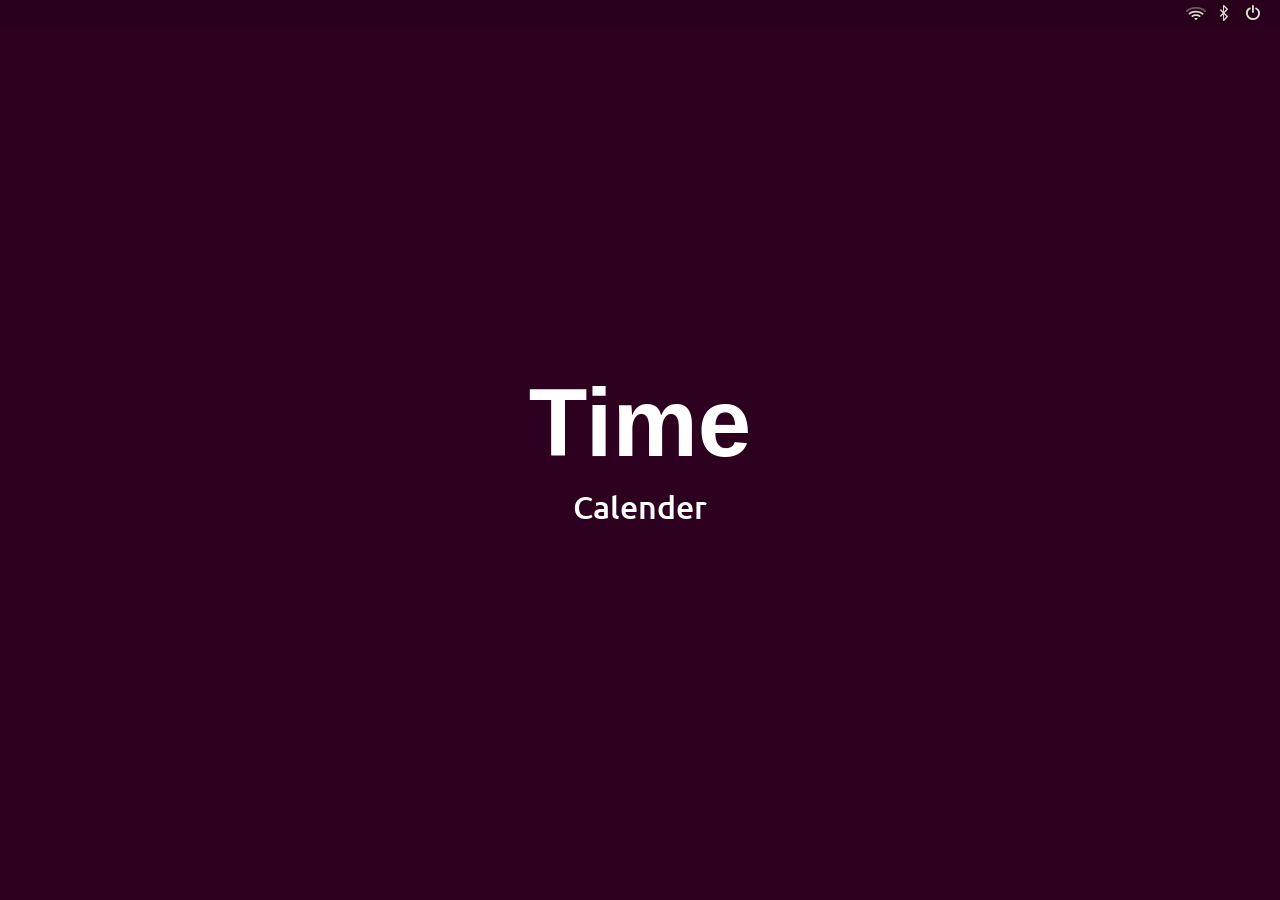
==== UbuntuLoginCredentials.html @ d14ecb32 "first commit" ====
<!DOCTYPE html>
<html>
    <head>
        <meta charset="utf-8"/>

        <!--bootstrap essentials-->
        <script src="https://code.jquery.com/jquery-3.3.1.slim.min.js" integrity="sha384-q8i/X+965DzO0rT7abK41JStQIAqVgRVzpbzo5smXKp4YfRvH+8abtTE1Pi6jizo" crossorigin="anonymous"></script>
        <script src="https://cdnjs.cloudflare.com/ajax/libs/popper.js/1.14.7/umd/popper.min.js" integrity="sha384-UO2eT0CpHqdSJQ6hJty5KVphtPhzWj9WO1clHTMGa3JDZwrnQq4sF86dIHNDz0W1" crossorigin="anonymous"></script>
        <script src="https://stackpath.bootstrapcdn.com/bootstrap/4.3.1/js/bootstrap.min.js" integrity="sha384-JjSmVgyd0p3pXB1rRibZUAYoIIy6OrQ6VrjIEaFf/nJGzIxFDsf4x0xIM+B07jRM" crossorigin="anonymous"></script>

        <!--velocity-->
        <!-- <script src="//cdn.jsdelivr.net/npm/velocity-animate@2.0/velocity.min.js"></script>
        <script src="//cdn.jsdelivr.net/npm/velocity-animate@2.0/velocity.ui.min.js"></script>
        <script src="/velocity-master/velocity.js"></script> -->


        <!--CSS style sheets-->
        <link rel="stylesheet" href="css/UbuntuLoginCredentials.css">
        <link rel="stylesheet" href="css/animate.css">
        <link rel="stylesheet" href="https://stackpath.bootstrapcdn.com/bootstrap/4.3.1/css/bootstrap.min.css" integrity="sha384-ggOyR0iXCbMQv3Xipma34MD+dH/1fQ784/j6cY/iJTQUOhcWr7x9JvoRxT2MZw1T" crossorigin="anonymous">
        
        <!--javascript scripts-->
        <!-- <script src="UbuntuLoginCredentials.js"></script> -->

        <!--jquery script-->
        <script src="https://code.jquery.com/jquery-3.4.1.js"></script>

        <!-- fonts -->
        <link href="https://fonts.googleapis.com/css?family=Ubuntu&display=swap" rel="stylesheet"> 

    </head>
    <body style="background-color: #2c001e">

        <div class="container-fluid" id="TopStatus">
            <div class="row">
                <div class="col-lg-12" >
                    <img src="css/icons/nm-signal-75.svg">
                    <img src="css/icons/bluetooth-active.svg">
                    <img src="css/icons/system-shutdown-panel.svg">
                </div>
            </div>
        </div>

        <div class="container" id="InfoCenter">
            <div class="row">
                <div class="col-lg-12">
                    <h1 id="TimeCenter"> Time </h1>
                    <h2 id="CalenderCenter">Calender</h2>
                </div>
            </div>
        </div>


        <script>

           
        </script>

    </body>
</html>
---- css/UbuntuLoginCredentials.css ----
#TopStatus{
  text-align: right;
  background: rgba(0, 0, 0, .1);
} 


#TimeCenter{
  font-size: 6em;
  font-weight: bold;
}

#CalenderCenter{
  font-family: 'Ubuntu', sans-serif;
}

#InfoCenter{
  position: absolute; 
  top:50%; 
  left: 50%; 
  -moz-transform: translateX(-50%) translateY(-50%);
  -webkit-transform: translateX(-50%) translateY(-50%);
  transform: translateX(-50%) translateY(-50%);
  text-align: center;
  color: White;
}
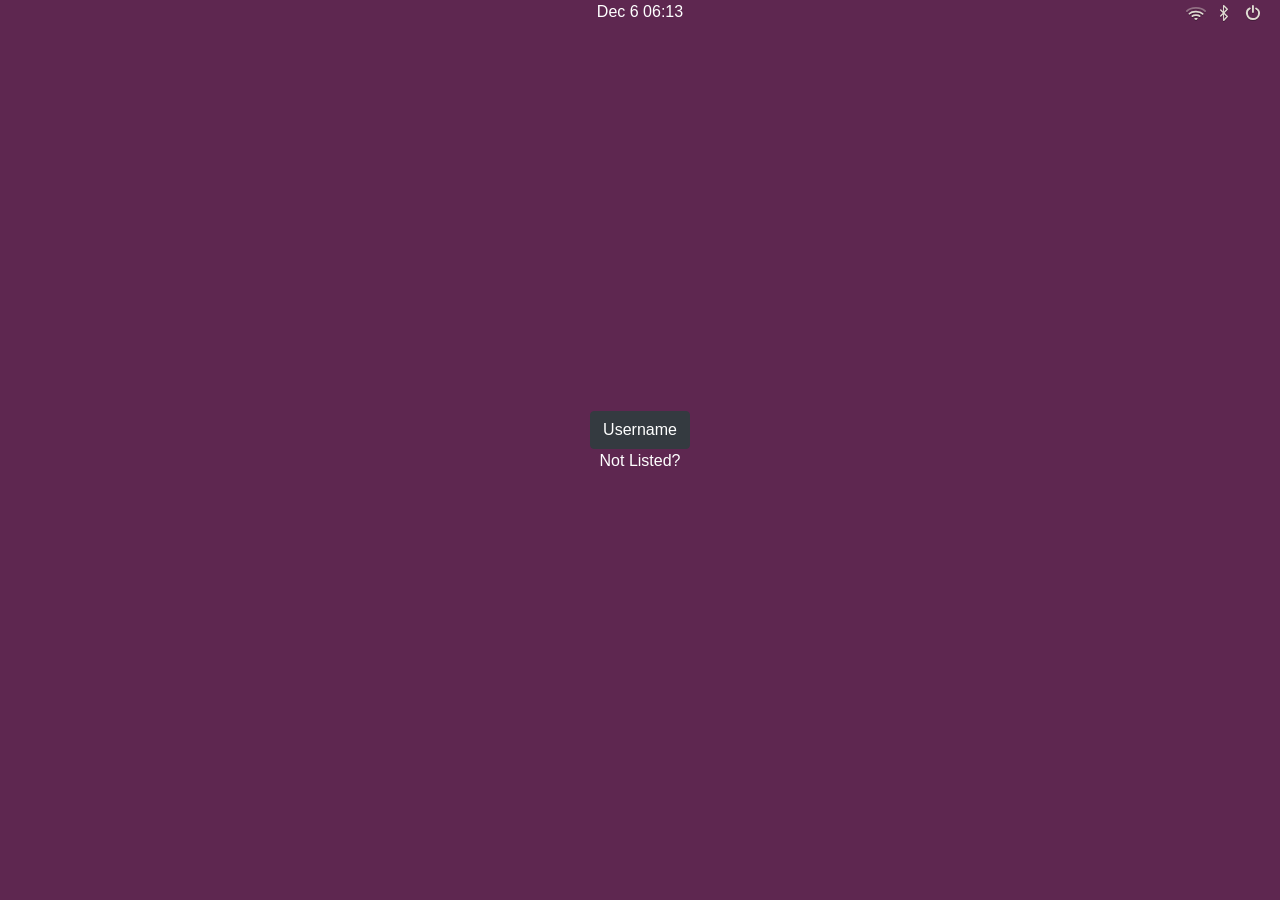
==== commit 289a02dd: "updating project" ====
--- a/UbuntuLoginCredentials.html
+++ b/UbuntuLoginCredentials.html
@@ -1,60 +1,82 @@
 <!DOCTYPE html>
 <html>
-    <head>
-        <meta charset="utf-8"/>
+  <head>
+    <meta charset="utf-8" />
 
-        <!--bootstrap essentials-->
-        <script src="https://code.jquery.com/jquery-3.3.1.slim.min.js" integrity="sha384-q8i/X+965DzO0rT7abK41JStQIAqVgRVzpbzo5smXKp4YfRvH+8abtTE1Pi6jizo" crossorigin="anonymous"></script>
-        <script src="https://cdnjs.cloudflare.com/ajax/libs/popper.js/1.14.7/umd/popper.min.js" integrity="sha384-UO2eT0CpHqdSJQ6hJty5KVphtPhzWj9WO1clHTMGa3JDZwrnQq4sF86dIHNDz0W1" crossorigin="anonymous"></script>
-        <script src="https://stackpath.bootstrapcdn.com/bootstrap/4.3.1/js/bootstrap.min.js" integrity="sha384-JjSmVgyd0p3pXB1rRibZUAYoIIy6OrQ6VrjIEaFf/nJGzIxFDsf4x0xIM+B07jRM" crossorigin="anonymous"></script>
+    <!--bootstrap essentials-->
+    <script
+      src="https://code.jquery.com/jquery-3.3.1.slim.min.js"
+      integrity="sha384-q8i/X+965DzO0rT7abK41JStQIAqVgRVzpbzo5smXKp4YfRvH+8abtTE1Pi6jizo"
+      crossorigin="anonymous"
+    ></script>
+    <script
+      src="https://cdnjs.cloudflare.com/ajax/libs/popper.js/1.14.7/umd/popper.min.js"
+      integrity="sha384-UO2eT0CpHqdSJQ6hJty5KVphtPhzWj9WO1clHTMGa3JDZwrnQq4sF86dIHNDz0W1"
+      crossorigin="anonymous"
+    ></script>
+    <script
+      src="https://stackpath.bootstrapcdn.com/bootstrap/4.3.1/js/bootstrap.min.js"
+      integrity="sha384-JjSmVgyd0p3pXB1rRibZUAYoIIy6OrQ6VrjIEaFf/nJGzIxFDsf4x0xIM+B07jRM"
+      crossorigin="anonymous"
+    ></script>
 
-        <!--velocity-->
-        <!-- <script src="//cdn.jsdelivr.net/npm/velocity-animate@2.0/velocity.min.js"></script>
+    <!--velocity-->
+    <!-- <script src="//cdn.jsdelivr.net/npm/velocity-animate@2.0/velocity.min.js"></script>
         <script src="//cdn.jsdelivr.net/npm/velocity-animate@2.0/velocity.ui.min.js"></script>
         <script src="/velocity-master/velocity.js"></script> -->
 
+    <!--CSS style sheets-->
+    <link rel="stylesheet" href="css/UbuntuLoginCredentials.css" />
+    <link rel="stylesheet" href="css/animate.css" />
+    <link
+      rel="stylesheet"
+      href="https://stackpath.bootstrapcdn.com/bootstrap/4.3.1/css/bootstrap.min.css"
+      integrity="sha384-ggOyR0iXCbMQv3Xipma34MD+dH/1fQ784/j6cY/iJTQUOhcWr7x9JvoRxT2MZw1T"
+      crossorigin="anonymous"
+    />
 
-        <!--CSS style sheets-->
-        <link rel="stylesheet" href="css/UbuntuLoginCredentials.css">
-        <link rel="stylesheet" href="css/animate.css">
-        <link rel="stylesheet" href="https://stackpath.bootstrapcdn.com/bootstrap/4.3.1/css/bootstrap.min.css" integrity="sha384-ggOyR0iXCbMQv3Xipma34MD+dH/1fQ784/j6cY/iJTQUOhcWr7x9JvoRxT2MZw1T" crossorigin="anonymous">
-        
-        <!--javascript scripts-->
-        <!-- <script src="UbuntuLoginCredentials.js"></script> -->
+    <!--javascript scripts-->
+    <script src="js/UbuntuLoginPage.js"></script>
 
-        <!--jquery script-->
-        <script src="https://code.jquery.com/jquery-3.4.1.js"></script>
+    <!--jquery script-->
+    <script src="https://code.jquery.com/jquery-3.4.1.js"></script>
 
-        <!-- fonts -->
-        <link href="https://fonts.googleapis.com/css?family=Ubuntu&display=swap" rel="stylesheet"> 
+    <!-- fonts -->
+    <link
+      href="https://fonts.googleapis.com/css?family=Ubuntu&display=swap"
+      rel="stylesheet"
+    />
+  </head>
+  <body style="background-color: rgb(94, 39, 80)">
+    <div class="container-fluid">
+      <div class="row">
+        <div class="col-lg-4"></div>
+        <div class="col-lg-4" style="text-align: center; color: white">
+          <p id="TimeCenter">Time</p>
+        </div>
+        <div class="col-lg-4" id="TopStatus">
+          <img src="css/icons/nm-signal-75.svg" />
+          <img src="css/icons/bluetooth-active.svg" />
+          <img src="css/icons/system-shutdown-panel.svg" />
+        </div>
+      </div>
+    </div>
 
-    </head>
-    <body style="background-color: #2c001e">
+    <div class="container" id="InfoCenter">
+      <div class="row">
+        <div class="col-lg-12">
+          <button type="button" class="btn btn-dark" style="color: white">
+            Username
+          </button>
+        </div>
+      </div>
+      <div class="row">
+        <div class="col-lg-12">
+          <p>Not Listed?</p>
+        </div>
+      </div>
+    </div>
 
-        <div class="container-fluid" id="TopStatus">
-            <div class="row">
-                <div class="col-lg-12" >
-                    <img src="css/icons/nm-signal-75.svg">
-                    <img src="css/icons/bluetooth-active.svg">
-                    <img src="css/icons/system-shutdown-panel.svg">
-                </div>
-            </div>
-        </div>
-
-        <div class="container" id="InfoCenter">
-            <div class="row">
-                <div class="col-lg-12">
-                    <h1 id="TimeCenter"> Time </h1>
-                    <h2 id="CalenderCenter">Calender</h2>
-                </div>
-            </div>
-        </div>
-
-
-        <script>
-
-           
-        </script>
-
-    </body>
-</html>+    <script></script>
+  </body>
+</html>
--- a/css/UbuntuLoginCredentials.css
+++ b/css/UbuntuLoginCredentials.css
@@ -1,13 +1,13 @@
 #TopStatus{
   text-align: right;
-  background: rgba(0, 0, 0, .1);
+  /* background: rgba(0, 0, 0, .1); */
 } 
 
 
-#TimeCenter{
+/* #TimeCenter{
   font-size: 6em;
   font-weight: bold;
-}
+} */
 
 #CalenderCenter{
   font-family: 'Ubuntu', sans-serif;
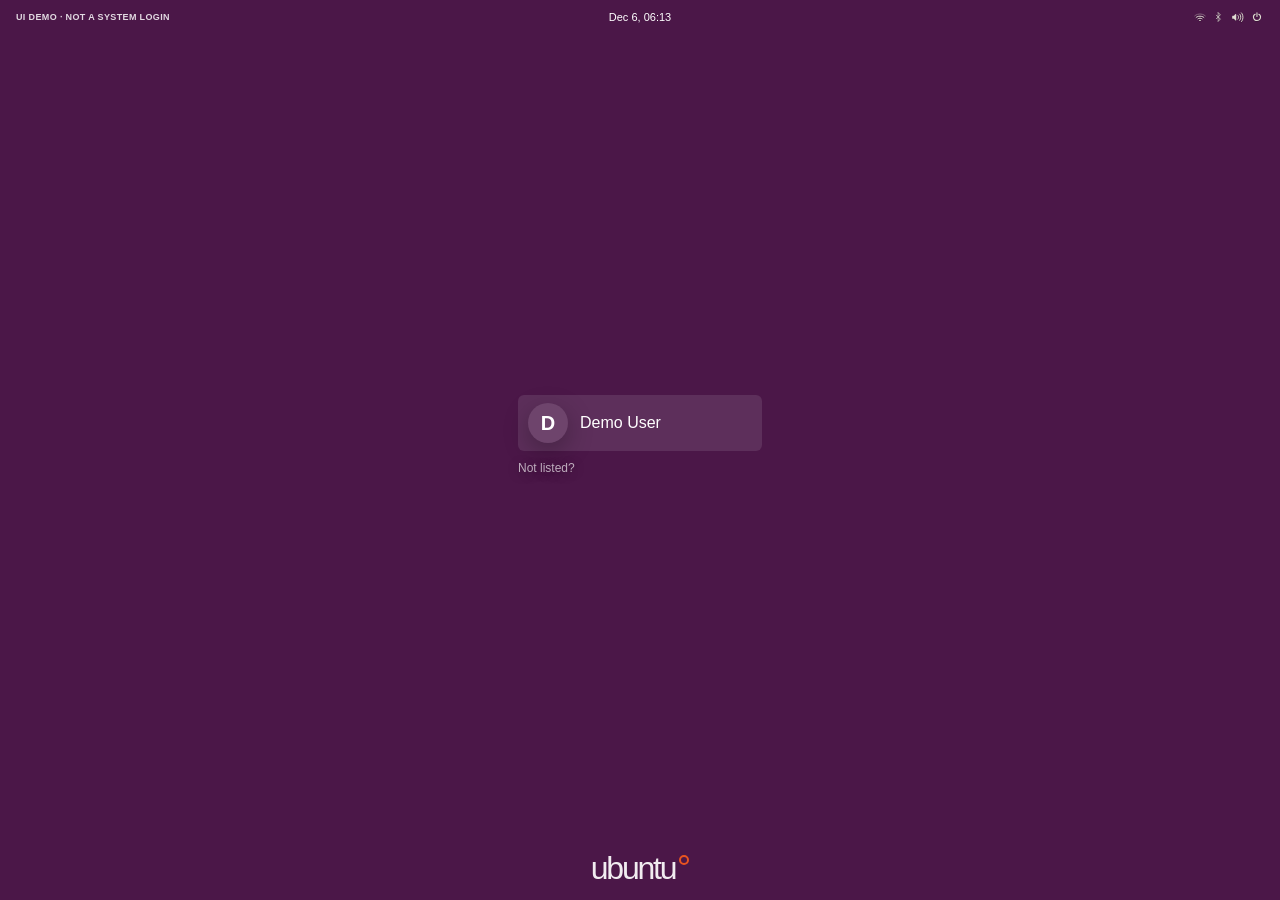
==== commit 495b7c82: "changed some things" ====
--- a/UbuntuLoginCredentials.html
+++ b/UbuntuLoginCredentials.html
@@ -1,82 +1,77 @@
 <!DOCTYPE html>
-<html>
+<html lang="en">
   <head>
     <meta charset="utf-8" />
+    <meta name="viewport" content="width=device-width, initial-scale=1" />
+    <meta
+      name="description"
+      content="A no-password Ubuntu-inspired sign-in and desktop demo."
+    />
+    <title>Ubuntu-inspired sign-in demo</title>
+    <link rel="stylesheet" href="css/UbuntuLoginPage.css" />
+    <link rel="stylesheet" href="css/UbuntuLoginCredentials.css" />
+    <script src="js/UbuntuLoginPage.js" defer></script>
+  </head>
+  <body class="profile-screen credential-screen">
+    <main class="screen">
+      <header class="top-bar">
+        <span class="demo-label">UI DEMO · NOT A SYSTEM LOGIN</span>
+        <time id="top-time" aria-label="Current time"></time>
+        <div class="status-area">
+          <div class="status-icons" role="group" aria-label="Demo system status">
+            <img src="css/icons/nm-signal-75.svg" alt="Network" />
+            <img src="css/icons/bluetooth-active.svg" alt="Bluetooth" />
+            <img src="css/icons/audio-volume-high-panel.svg" alt="Sound" />
+            <img src="css/icons/system-shutdown-panel.svg" alt="Power" />
+          </div>
+        </div>
+      </header>
 
-    <!--bootstrap essentials-->
-    <script
-      src="https://code.jquery.com/jquery-3.3.1.slim.min.js"
-      integrity="sha384-q8i/X+965DzO0rT7abK41JStQIAqVgRVzpbzo5smXKp4YfRvH+8abtTE1Pi6jizo"
-      crossorigin="anonymous"
-    ></script>
-    <script
-      src="https://cdnjs.cloudflare.com/ajax/libs/popper.js/1.14.7/umd/popper.min.js"
-      integrity="sha384-UO2eT0CpHqdSJQ6hJty5KVphtPhzWj9WO1clHTMGa3JDZwrnQq4sF86dIHNDz0W1"
-      crossorigin="anonymous"
-    ></script>
-    <script
-      src="https://stackpath.bootstrapcdn.com/bootstrap/4.3.1/js/bootstrap.min.js"
-      integrity="sha384-JjSmVgyd0p3pXB1rRibZUAYoIIy6OrQ6VrjIEaFf/nJGzIxFDsf4x0xIM+B07jRM"
-      crossorigin="anonymous"
-    ></script>
+      <section class="profile-content credential-content" id="profile-view" aria-label="Choose a demo user">
+        <button class="user-tile" id="select-demo-user" type="button" aria-expanded="false" aria-controls="password-view">
+          <span class="avatar" aria-hidden="true">D</span>
+          <span>Demo User</span>
+        </button>
+        <p class="not-listed">Not listed?</p>
+      </section>
 
-    <!--velocity-->
-    <!-- <script src="//cdn.jsdelivr.net/npm/velocity-animate@2.0/velocity.min.js"></script>
-        <script src="//cdn.jsdelivr.net/npm/velocity-animate@2.0/velocity.ui.min.js"></script>
-        <script src="/velocity-master/velocity.js"></script> -->
+      <section class="password-view" id="password-view" aria-labelledby="password-title" hidden>
+        <h1 id="password-title" tabindex="-1">Demo User</h1>
+        <div class="password-preview" aria-label="Decorative, non-interactive password field preview">
+          <span aria-hidden="true">••••••••</span>
+          <span class="preview-tag">DEMO ONLY</span>
+        </div>
+        <p class="privacy-note">
+          This display is not an input. No password is requested or collected.
+        </p>
+        <button class="primary-button" id="open-demo" type="button">
+          Open demo desktop
+        </button>
+      </section>
 
-    <!--CSS style sheets-->
-    <link rel="stylesheet" href="css/UbuntuLoginCredentials.css" />
-    <link rel="stylesheet" href="css/animate.css" />
-    <link
-      rel="stylesheet"
-      href="https://stackpath.bootstrapcdn.com/bootstrap/4.3.1/css/bootstrap.min.css"
-      integrity="sha384-ggOyR0iXCbMQv3Xipma34MD+dH/1fQ784/j6cY/iJTQUOhcWr7x9JvoRxT2MZw1T"
-      crossorigin="anonymous"
-    />
-
-    <!--javascript scripts-->
-    <script src="js/UbuntuLoginPage.js"></script>
-
-    <!--jquery script-->
-    <script src="https://code.jquery.com/jquery-3.4.1.js"></script>
-
-    <!-- fonts -->
-    <link
-      href="https://fonts.googleapis.com/css?family=Ubuntu&display=swap"
-      rel="stylesheet"
-    />
-  </head>
-  <body style="background-color: rgb(94, 39, 80)">
-    <div class="container-fluid">
-      <div class="row">
-        <div class="col-lg-4"></div>
-        <div class="col-lg-4" style="text-align: center; color: white">
-          <p id="TimeCenter">Time</p>
-        </div>
-        <div class="col-lg-4" id="TopStatus">
-          <img src="css/icons/nm-signal-75.svg" />
-          <img src="css/icons/bluetooth-active.svg" />
-          <img src="css/icons/system-shutdown-panel.svg" />
-        </div>
-      </div>
-    </div>
-
-    <div class="container" id="InfoCenter">
-      <div class="row">
-        <div class="col-lg-12">
-          <button type="button" class="btn btn-dark" style="color: white">
-            Username
+      <section
+        class="desktop-view"
+        id="desktop-view"
+        aria-labelledby="desktop-title"
+        hidden
+      >
+        <div class="desktop-card">
+          <div class="desktop-mark" aria-hidden="true">●</div>
+          <p class="eyebrow">DEMO SESSION</p>
+          <h1 id="desktop-title" tabindex="-1">You’re in the demo</h1>
+          <p>
+            This sample desktop is only a visual preview. It did not sign in to
+            a computer or use an account.
+          </p>
+          <button class="secondary-button" id="return-to-profile" type="button">
+            Back to profile
           </button>
         </div>
-      </div>
-      <div class="row">
-        <div class="col-lg-12">
-          <p>Not Listed?</p>
-        </div>
-      </div>
-    </div>
+      </section>
 
-    <script></script>
+      <footer class="bottom-bar">
+        <span class="wordmark" aria-label="Ubuntu-inspired demo">ubuntu<span class="wordmark-mark" aria-hidden="true"></span></span>
+      </footer>
+    </main>
   </body>
 </html>
--- a/css/UbuntuLoginPage.css
+++ b/css/UbuntuLoginPage.css
@@ -0,0 +1,246 @@
+@charset "UTF-8";
+
+:root {
+  color-scheme: dark;
+  font-family: Ubuntu, "Segoe UI", sans-serif;
+  font-synthesis: none;
+  text-rendering: optimizeLegibility;
+  color: #fff;
+  background: #351b34;
+}
+
+* {
+  box-sizing: border-box;
+}
+
+body {
+  min-width: 320px;
+  min-height: 100vh;
+  margin: 0;
+  background: #351b34 url("warty-final-ubuntu.png") center / cover fixed;
+}
+
+button,
+a {
+  font: inherit;
+}
+
+.screen {
+  position: relative;
+  display: flex;
+  min-height: 100vh;
+  flex-direction: column;
+  background: linear-gradient(180deg, rgb(20 9 23 / 34%), rgb(20 9 23 / 20%));
+}
+
+.top-bar,
+.bottom-bar {
+  display: flex;
+  min-height: 52px;
+  align-items: center;
+  justify-content: space-between;
+  padding: 0 24px;
+  background: rgb(20 14 22 / 54%);
+  font-size: 0.875rem;
+}
+
+.top-bar {
+  min-height: 42px;
+  gap: 16px;
+}
+
+.demo-label {
+  color: #ffd889;
+  font-size: 0.6875rem;
+  font-weight: 700;
+  letter-spacing: 0.08em;
+}
+
+.status-area,
+.status-icons {
+  display: flex;
+  align-items: center;
+}
+
+.status-area {
+  gap: 12px;
+}
+
+.status-icons {
+  gap: 6px;
+}
+
+.status-icons img {
+  display: block;
+  width: 18px;
+  height: 18px;
+}
+
+.top-bar time {
+  font-variant-numeric: tabular-nums;
+}
+
+.lock-content,
+.profile-content {
+  display: flex;
+  flex: 1;
+  flex-direction: column;
+  align-items: center;
+  justify-content: center;
+  padding: 48px 24px;
+  text-align: center;
+  text-shadow: 0 2px 12px rgb(0 0 0 / 35%);
+}
+
+.lock-content {
+  position: relative;
+  z-index: 1;
+  pointer-events: none;
+}
+
+.continue-prompt {
+  margin: 30px 0 0;
+  color: rgb(255 255 255 / 84%);
+  font-size: 0.875rem;
+  text-shadow: 0 1px 5px rgb(0 0 0 / 45%);
+}
+
+.screen-continue {
+  position: absolute;
+  z-index: 2;
+  inset: 0;
+  border-radius: 2px;
+}
+
+.screen-continue:focus-visible {
+  outline: 3px solid #ffd889;
+  outline-offset: -6px;
+}
+
+.lock-screen.is-leaving .screen {
+  animation: slide-out-up 360ms ease-in forwards;
+}
+
+@keyframes slide-out-up {
+  to {
+    transform: translateY(-100%);
+  }
+}
+
+@keyframes slide-in-up {
+  from {
+    transform: translateY(100%);
+  }
+
+  to {
+    transform: translateY(0);
+  }
+}
+
+.clock {
+  font-size: clamp(2.8rem, 5.5vw, 3.8rem);
+  font-weight: 700;
+  letter-spacing: -0.035em;
+  line-height: 1;
+  font-variant-numeric: tabular-nums;
+}
+
+.date {
+  margin: 12px 0 52px;
+  font-size: 1.2rem;
+}
+
+h1 {
+  margin: 0;
+  font-size: clamp(1.7rem, 5vw, 2.5rem);
+  font-weight: 400;
+}
+
+.intro {
+  margin: 12px 0 28px;
+  color: rgb(255 255 255 / 84%);
+}
+
+.primary-button,
+.secondary-button {
+  display: inline-flex;
+  min-height: 48px;
+  align-items: center;
+  justify-content: center;
+  border: 0;
+  border-radius: 6px;
+  padding: 0 24px;
+  background: #e95420;
+  color: white;
+  cursor: pointer;
+  text-decoration: none;
+  text-shadow: none;
+  transition: background-color 140ms ease, transform 140ms ease;
+}
+
+.primary-button:hover,
+.primary-button:focus-visible {
+  background: #f46736;
+  transform: translateY(-1px);
+}
+
+.primary-button:focus-visible,
+.secondary-button:focus-visible,
+.back-link:focus-visible {
+  outline: 3px solid #ffd889;
+  outline-offset: 3px;
+}
+
+.privacy-note {
+  margin: 18px 0 0;
+  color: rgb(255 255 255 / 82%);
+  font-size: 0.875rem;
+}
+
+.bottom-bar {
+  color: rgb(255 255 255 / 78%);
+  font-size: 0.8125rem;
+}
+
+[hidden] {
+  display: none !important;
+}
+
+@media (max-width: 520px) {
+  .top-bar,
+  .bottom-bar {
+    padding-right: 14px;
+    padding-left: 14px;
+  }
+
+  .top-bar {
+    font-size: 0.75rem;
+  }
+
+  .demo-label {
+    font-size: 0.5625rem;
+  }
+
+  .status-area {
+    gap: 8px;
+  }
+
+  .status-icons {
+    gap: 3px;
+  }
+
+  .status-icons img {
+    width: 16px;
+    height: 16px;
+  }
+}
+
+@media (prefers-reduced-motion: reduce) {
+  *,
+  *::before,
+  *::after {
+    scroll-behavior: auto !important;
+    transition-duration: 0.01ms !important;
+    animation-duration: 0.01ms !important;
+  }
+}
--- a/css/UbuntuLoginCredentials.css
+++ b/css/UbuntuLoginCredentials.css
@@ -1,26 +1,284 @@
-#TopStatus{
-  text-align: right;
-  /* background: rgba(0, 0, 0, .1); */
-} 
-
-
-/* #TimeCenter{
-  font-size: 6em;
-  font-weight: bold;
-} */
-
-#CalenderCenter{
-  font-family: 'Ubuntu', sans-serif;
-}
-
-#InfoCenter{
-  position: absolute; 
-  top:50%; 
-  left: 50%; 
-  -moz-transform: translateX(-50%) translateY(-50%);
-  -webkit-transform: translateX(-50%) translateY(-50%);
-  transform: translateX(-50%) translateY(-50%);
+.credential-screen {
+  overflow: hidden;
+  background: #351b34;
+}
+
+.credential-screen .screen {
+  background: #4b1748;
+  animation: slide-in-up 620ms cubic-bezier(0.2, 0.75, 0.25, 1) both;
+}
+
+.credential-screen .top-bar {
+  display: grid;
+  grid-template-columns: 1fr auto 1fr;
+  min-height: 34px;
+  gap: 12px;
+  padding: 0 16px;
+  background: transparent;
+  font-size: 0.6875rem;
+}
+
+.credential-screen .demo-label {
+  justify-self: start;
+  color: rgb(255 255 255 / 84%);
+  font-size: 0.5625rem;
+  letter-spacing: 0.04em;
+}
+
+.credential-screen .status-area {
+  justify-self: end;
+}
+
+.credential-screen .status-icons {
+  gap: 5px;
+}
+
+.credential-screen .status-icons img {
+  width: 14px;
+  height: 14px;
+}
+
+.credential-screen .top-bar time {
+  font-size: 0.6875rem;
+}
+
+.credential-screen .credential-content {
+  gap: 0;
+  padding: 24px;
+}
+
+.avatar {
+  display: grid;
+  width: 96px;
+  height: 96px;
+  margin-bottom: 20px;
+  place-items: center;
+  border: 3px solid rgb(255 255 255 / 72%);
+  border-radius: 50%;
+  background: #e95420;
+  box-shadow: 0 8px 26px rgb(0 0 0 / 28%);
+  font-size: 2.5rem;
+  text-shadow: none;
+}
+
+.user-tile {
+  display: flex;
+  width: min(244px, 100%);
+  min-height: 56px;
+  align-items: center;
+  gap: 12px;
+  border: 0;
+  border-radius: 6px;
+  padding: 5px 10px;
+  background: rgb(255 255 255 / 10%);
+  color: white;
+  cursor: pointer;
+  text-align: left;
+  text-shadow: none;
+}
+
+.user-tile:hover,
+.user-tile[aria-expanded="true"] {
+  background: rgb(255 255 255 / 15%);
+}
+
+.user-tile:focus-visible {
+  outline: 2px solid #fff;
+  outline-offset: 3px;
+}
+
+.user-tile .avatar {
+  width: 40px;
+  height: 40px;
+  flex: 0 0 40px;
+  margin: 0;
+  border: 0;
+  background: rgb(255 255 255 / 10%);
+  font-size: 1.25rem;
+  font-weight: 600;
+}
+
+.not-listed {
+  width: min(244px, 100%);
+  margin: 10px 0 0;
+  color: rgb(255 255 255 / 65%);
+  font-size: 0.75rem;
+  text-align: left;
+}
+
+.password-view {
+  display: flex;
+  flex: 1;
+  flex-direction: column;
+  align-items: center;
+  justify-content: center;
+  padding: 24px;
   text-align: center;
-  color: White;
-}
-
+  text-shadow: 0 2px 12px rgb(0 0 0 / 25%);
+}
+
+.password-view h1 {
+  margin-bottom: 16px;
+  font-size: 1.25rem;
+}
+
+.password-view .password-preview {
+  width: min(244px, 100%);
+  min-height: 44px;
+  border-color: rgb(255 255 255 / 22%);
+  background: rgb(255 255 255 / 10%);
+}
+
+.password-view .privacy-note {
+  max-width: 290px;
+  margin: 10px 0 16px;
+  font-size: 0.75rem;
+}
+
+.password-view .primary-button {
+  min-height: 40px;
+  border-radius: 4px;
+  padding: 0 16px;
+  font-size: 0.875rem;
+}
+
+.credential-content {
+  flex: 1;
+}
+
+.password-preview {
+  display: flex;
+  width: min(100%, 300px);
+  min-height: 48px;
+  align-items: center;
+  justify-content: space-between;
+  gap: 12px;
+  border: 1px solid rgb(255 255 255 / 58%);
+  border-radius: 6px;
+  padding: 0 14px;
+  background: rgb(31 18 37 / 70%);
+  color: rgb(255 255 255 / 88%);
+  box-shadow: inset 0 1px 2px rgb(0 0 0 / 28%);
+  letter-spacing: 0.16em;
+  text-shadow: none;
+}
+
+.preview-tag {
+  color: #ffd889;
+  font-size: 0.625rem;
+  font-weight: 700;
+  letter-spacing: 0.06em;
+}
+
+.credential-content .privacy-note {
+  max-width: 340px;
+  margin: 12px 0 20px;
+}
+
+.desktop-view {
+  display: grid;
+  flex: 1;
+  place-items: center;
+  padding: 48px 24px;
+  text-align: center;
+}
+
+.desktop-card {
+  width: min(100%, 460px);
+  border: 1px solid rgb(255 255 255 / 22%);
+  border-radius: 14px;
+  padding: 36px;
+  background: rgb(35 22 38 / 82%);
+  box-shadow: 0 18px 60px rgb(0 0 0 / 28%);
+}
+
+.desktop-mark {
+  margin-bottom: 12px;
+  color: #e95420;
+  font-size: 2rem;
+}
+
+.eyebrow {
+  margin: 0 0 12px;
+  color: #ffd889;
+  font-size: 0.75rem;
+  font-weight: 700;
+  letter-spacing: 0.1em;
+}
+
+.desktop-card p:not(.eyebrow) {
+  color: rgb(255 255 255 / 84%);
+  line-height: 1.6;
+}
+
+.secondary-button {
+  margin-top: 12px;
+  border: 1px solid rgb(255 255 255 / 68%);
+  background: transparent;
+}
+
+.secondary-button:hover {
+  background: rgb(255 255 255 / 12%);
+}
+
+.credential-screen .bottom-bar {
+  min-height: 64px;
+  justify-content: center;
+  padding: 0 16px;
+  background: transparent;
+}
+
+.wordmark {
+  display: inline-flex;
+  align-items: flex-start;
+  color: rgb(255 255 255 / 92%);
+  font-size: 2rem;
+  font-weight: 300;
+  letter-spacing: -0.07em;
+}
+
+.wordmark-mark {
+  width: 10px;
+  height: 10px;
+  margin: 5px 0 0 4px;
+  border: 2px solid #e95420;
+  border-radius: 50%;
+}
+
+@media (max-height: 640px) {
+  .credential-content {
+    padding-top: 12px;
+    padding-bottom: 12px;
+  }
+
+  .password-view {
+    padding-top: 12px;
+    padding-bottom: 12px;
+  }
+}
+
+@media (max-width: 520px) {
+  .credential-screen .top-bar {
+    grid-template-columns: 1fr auto 1fr;
+    gap: 6px;
+    padding-right: 10px;
+    padding-left: 10px;
+  }
+
+  .credential-screen .demo-label {
+    font-size: 0.45rem;
+  }
+
+  .credential-screen .status-area {
+    gap: 5px;
+  }
+
+  .credential-screen .status-icons {
+    gap: 2px;
+  }
+
+  .credential-screen .status-icons img {
+    width: 12px;
+    height: 12px;
+  }
+}
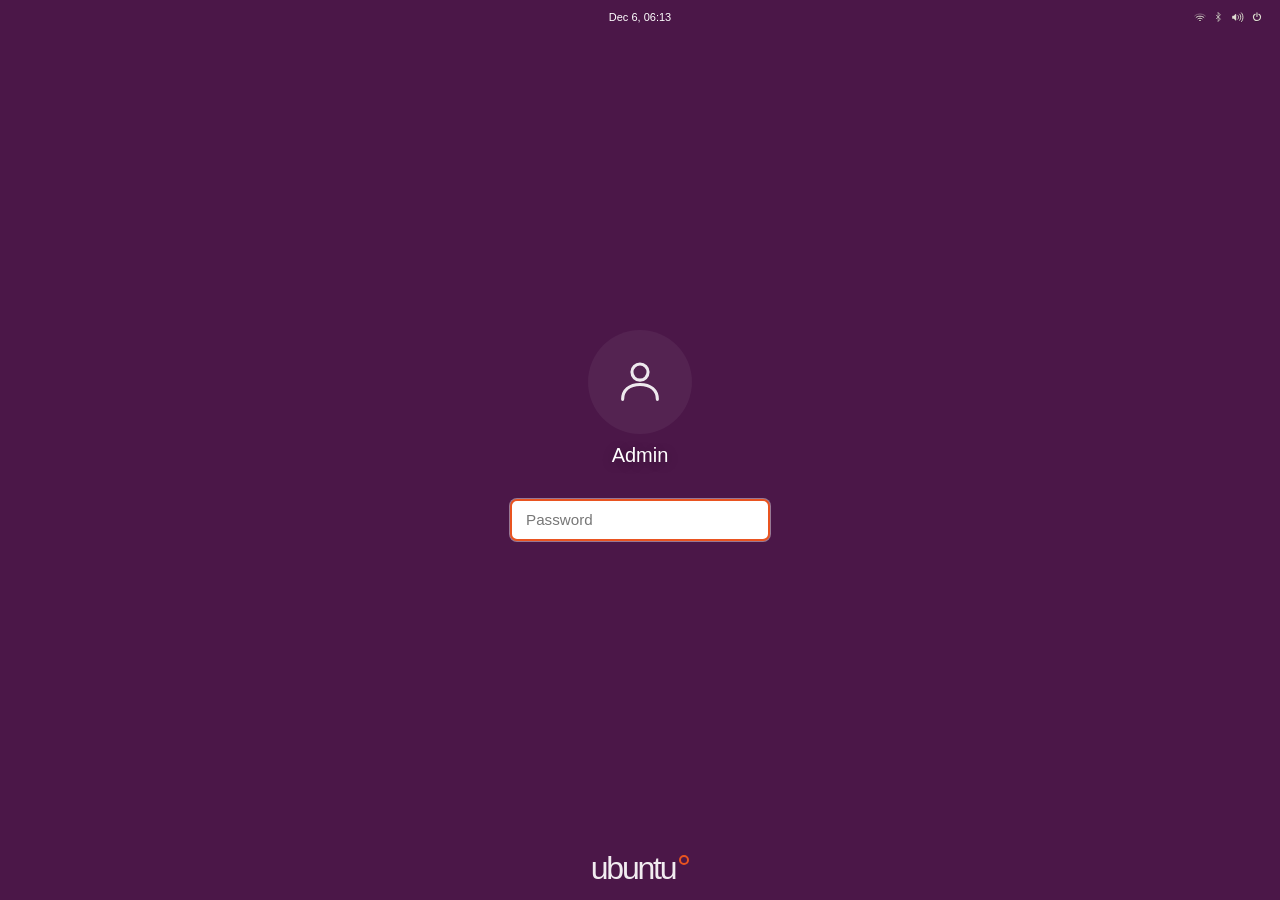
==== commit e00055d0: "changed some things" ====
--- a/UbuntuLoginCredentials.html
+++ b/UbuntuLoginCredentials.html
@@ -15,7 +15,7 @@
   <body class="profile-screen credential-screen">
     <main class="screen">
       <header class="top-bar">
-        <span class="demo-label">UI DEMO · NOT A SYSTEM LOGIN</span>
+        <span class="demo-label"></span>
         <time id="top-time" aria-label="Current time"></time>
         <div class="status-area">
           <div class="status-icons" role="group" aria-label="Demo system status">
@@ -27,46 +27,26 @@
         </div>
       </header>
 
-      <section class="profile-content credential-content" id="profile-view" aria-label="Choose a demo user">
-        <button class="user-tile" id="select-demo-user" type="button" aria-expanded="false" aria-controls="password-view">
-          <span class="avatar" aria-hidden="true">D</span>
-          <span>Demo User</span>
-        </button>
-        <p class="not-listed">Not listed?</p>
-      </section>
-
-      <section class="password-view" id="password-view" aria-labelledby="password-title" hidden>
-        <h1 id="password-title" tabindex="-1">Demo User</h1>
-        <div class="password-preview" aria-label="Decorative, non-interactive password field preview">
-          <span aria-hidden="true">••••••••</span>
-          <span class="preview-tag">DEMO ONLY</span>
+      <section class="password-view" id="password-view" aria-labelledby="password-title">
+        <div class="login-avatar" aria-hidden="true">
+          <svg viewBox="0 0 100 100" focusable="false">
+            <circle cx="50" cy="34" r="13"></circle>
+            <path d="M22 78c0-15 11-24 28-24s28 9 28 24"></path>
+          </svg>
         </div>
-        <p class="privacy-note">
-          This display is not an input. No password is requested or collected.
-        </p>
-        <button class="primary-button" id="open-demo" type="button">
-          Open demo desktop
-        </button>
-      </section>
-
-      <section
-        class="desktop-view"
-        id="desktop-view"
-        aria-labelledby="desktop-title"
-        hidden
-      >
-        <div class="desktop-card">
-          <div class="desktop-mark" aria-hidden="true">●</div>
-          <p class="eyebrow">DEMO SESSION</p>
-          <h1 id="desktop-title" tabindex="-1">You’re in the demo</h1>
-          <p>
-            This sample desktop is only a visual preview. It did not sign in to
-            a computer or use an account.
-          </p>
-          <button class="secondary-button" id="return-to-profile" type="button">
-            Back to profile
-          </button>
-        </div>
+        <h1 id="password-title" tabindex="-1">Admin</h1>
+        <label class="demo-text-field">
+          <input
+            type="password"
+            placeholder="Password"
+            autocomplete="off"
+            autocapitalize="off"
+            spellcheck="false"
+            maxlength="24"
+            id="password-input"
+          />
+        </label>
+  
       </section>
 
       <footer class="bottom-bar">
--- a/css/UbuntuLoginCredentials.css
+++ b/css/UbuntuLoginCredentials.css
@@ -40,70 +40,6 @@
 
 .credential-screen .top-bar time {
   font-size: 0.6875rem;
-}
-
-.credential-screen .credential-content {
-  gap: 0;
-  padding: 24px;
-}
-
-.avatar {
-  display: grid;
-  width: 96px;
-  height: 96px;
-  margin-bottom: 20px;
-  place-items: center;
-  border: 3px solid rgb(255 255 255 / 72%);
-  border-radius: 50%;
-  background: #e95420;
-  box-shadow: 0 8px 26px rgb(0 0 0 / 28%);
-  font-size: 2.5rem;
-  text-shadow: none;
-}
-
-.user-tile {
-  display: flex;
-  width: min(244px, 100%);
-  min-height: 56px;
-  align-items: center;
-  gap: 12px;
-  border: 0;
-  border-radius: 6px;
-  padding: 5px 10px;
-  background: rgb(255 255 255 / 10%);
-  color: white;
-  cursor: pointer;
-  text-align: left;
-  text-shadow: none;
-}
-
-.user-tile:hover,
-.user-tile[aria-expanded="true"] {
-  background: rgb(255 255 255 / 15%);
-}
-
-.user-tile:focus-visible {
-  outline: 2px solid #fff;
-  outline-offset: 3px;
-}
-
-.user-tile .avatar {
-  width: 40px;
-  height: 40px;
-  flex: 0 0 40px;
-  margin: 0;
-  border: 0;
-  background: rgb(255 255 255 / 10%);
-  font-size: 1.25rem;
-  font-weight: 600;
-}
-
-.not-listed {
-  width: min(244px, 100%);
-  margin: 10px 0 0;
-  color: rgb(255 255 255 / 65%);
-  font-size: 0.75rem;
-  text-align: left;
 }
 
 .password-view {
@@ -118,32 +54,78 @@
 }
 
 .password-view h1 {
-  margin-bottom: 16px;
+  margin: 10px 0 32px;
   font-size: 1.25rem;
-}
-
-.password-view .password-preview {
-  width: min(244px, 100%);
-  min-height: 44px;
-  border-color: rgb(255 255 255 / 22%);
-  background: rgb(255 255 255 / 10%);
+  font-weight: 400;
+}
+
+.login-avatar {
+  display: grid;
+  width: 104px;
+  height: 104px;
+  place-items: center;
+  border-radius: 50%;
+  background: rgb(255 255 255 / 5%);
+}
+
+.login-avatar svg {
+  width: 62px;
+  height: 62px;
+  fill: none;
+  stroke: rgb(255 255 255 / 90%);
+  stroke-linecap: round;
+  stroke-linejoin: round;
+  stroke-width: 5;
+}
+
+.demo-text-field {
+  display: flex;
+  width: min(260px, 100%);
+  min-height: 42px;
+  align-items: center;
+  border: 2px solid #e95420;
+  border-radius: 7px;
+  padding: 0 12px;
+  background: #fff;
+  box-shadow: 0 0 0 1px rgb(255 255 255 / 42%);
+}
+
+.demo-text-field:focus-within {
+  outline: 2px solid rgb(255 255 255 / 85%);
+  outline-offset: 2px;
+}
+
+.demo-text-field input {
+  width: 100%;
+  border: 0;
+  outline: 0;
+  background: transparent;
+  color: #333;
+  font: inherit;
+  font-size: 0.95rem;
+  text-shadow: none;
+}
+
+.demo-text-field input::placeholder {
+  color: #777;
+  opacity: 1;
+}
+
+.visually-hidden {
+  position: absolute;
+  width: 1px;
+  height: 1px;
+  overflow: hidden;
+  clip: rect(0, 0, 0, 0);
+  white-space: nowrap;
+  clip-path: inset(50%);
 }
 
 .password-view .privacy-note {
-  max-width: 290px;
+  max-width: 340px;
   margin: 10px 0 16px;
+  color: rgb(255 255 255 / 72%);
   font-size: 0.75rem;
-}
-
-.password-view .primary-button {
-  min-height: 40px;
-  border-radius: 4px;
-  padding: 0 16px;
-  font-size: 0.875rem;
-}
-
-.credential-content {
-  flex: 1;
 }
 
 .password-preview {
@@ -170,57 +152,6 @@
   letter-spacing: 0.06em;
 }
 
-.credential-content .privacy-note {
-  max-width: 340px;
-  margin: 12px 0 20px;
-}
-
-.desktop-view {
-  display: grid;
-  flex: 1;
-  place-items: center;
-  padding: 48px 24px;
-  text-align: center;
-}
-
-.desktop-card {
-  width: min(100%, 460px);
-  border: 1px solid rgb(255 255 255 / 22%);
-  border-radius: 14px;
-  padding: 36px;
-  background: rgb(35 22 38 / 82%);
-  box-shadow: 0 18px 60px rgb(0 0 0 / 28%);
-}
-
-.desktop-mark {
-  margin-bottom: 12px;
-  color: #e95420;
-  font-size: 2rem;
-}
-
-.eyebrow {
-  margin: 0 0 12px;
-  color: #ffd889;
-  font-size: 0.75rem;
-  font-weight: 700;
-  letter-spacing: 0.1em;
-}
-
-.desktop-card p:not(.eyebrow) {
-  color: rgb(255 255 255 / 84%);
-  line-height: 1.6;
-}
-
-.secondary-button {
-  margin-top: 12px;
-  border: 1px solid rgb(255 255 255 / 68%);
-  background: transparent;
-}
-
-.secondary-button:hover {
-  background: rgb(255 255 255 / 12%);
-}
-
 .credential-screen .bottom-bar {
   min-height: 64px;
   justify-content: center;
@@ -246,14 +177,27 @@
 }
 
 @media (max-height: 640px) {
-  .credential-content {
-    padding-top: 12px;
-    padding-bottom: 12px;
-  }
-
   .password-view {
     padding-top: 12px;
     padding-bottom: 12px;
+  }
+
+  .login-avatar {
+    width: 100px;
+    height: 100px;
+  }
+
+  .login-avatar svg {
+    width: 62px;
+    height: 62px;
+  }
+
+  .password-view h1 {
+    margin: 12px 0 28px;
+  }
+
+  .demo-text-field {
+    min-height: 48px;
   }
 }
 
